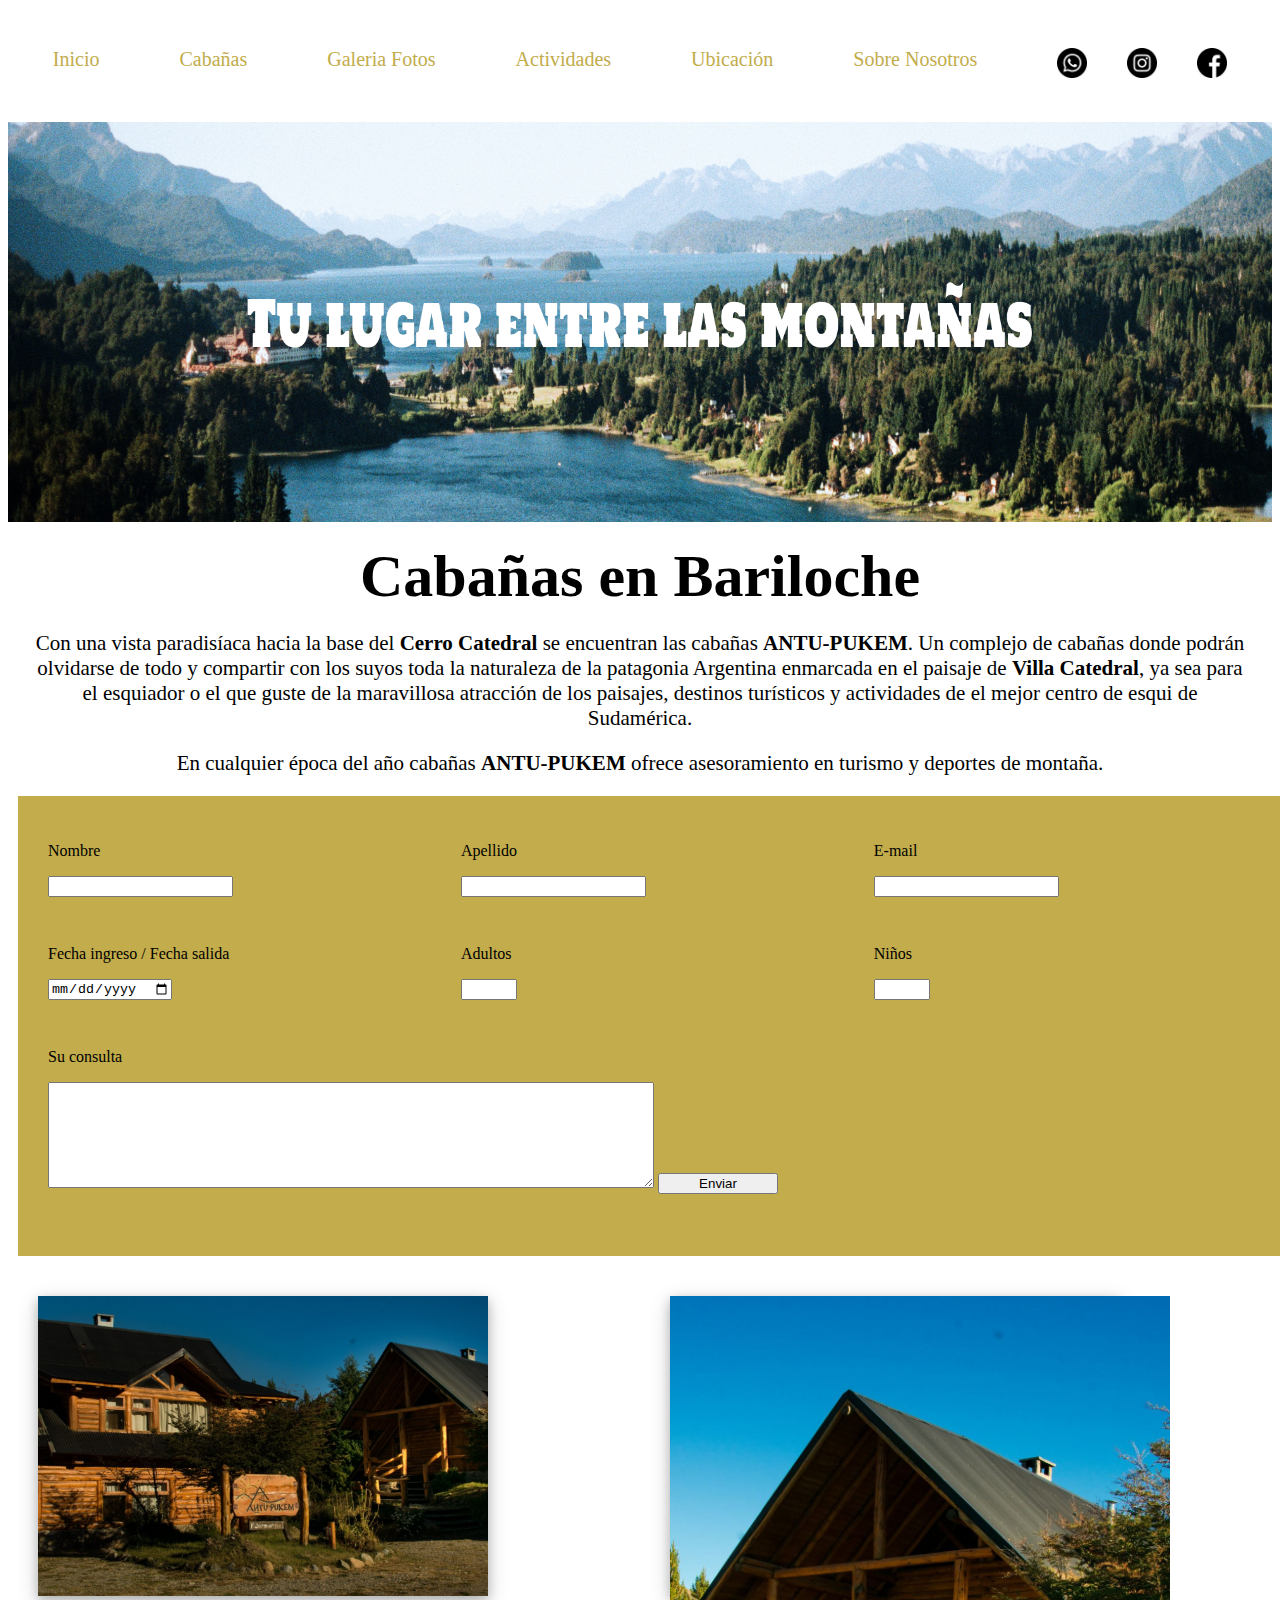
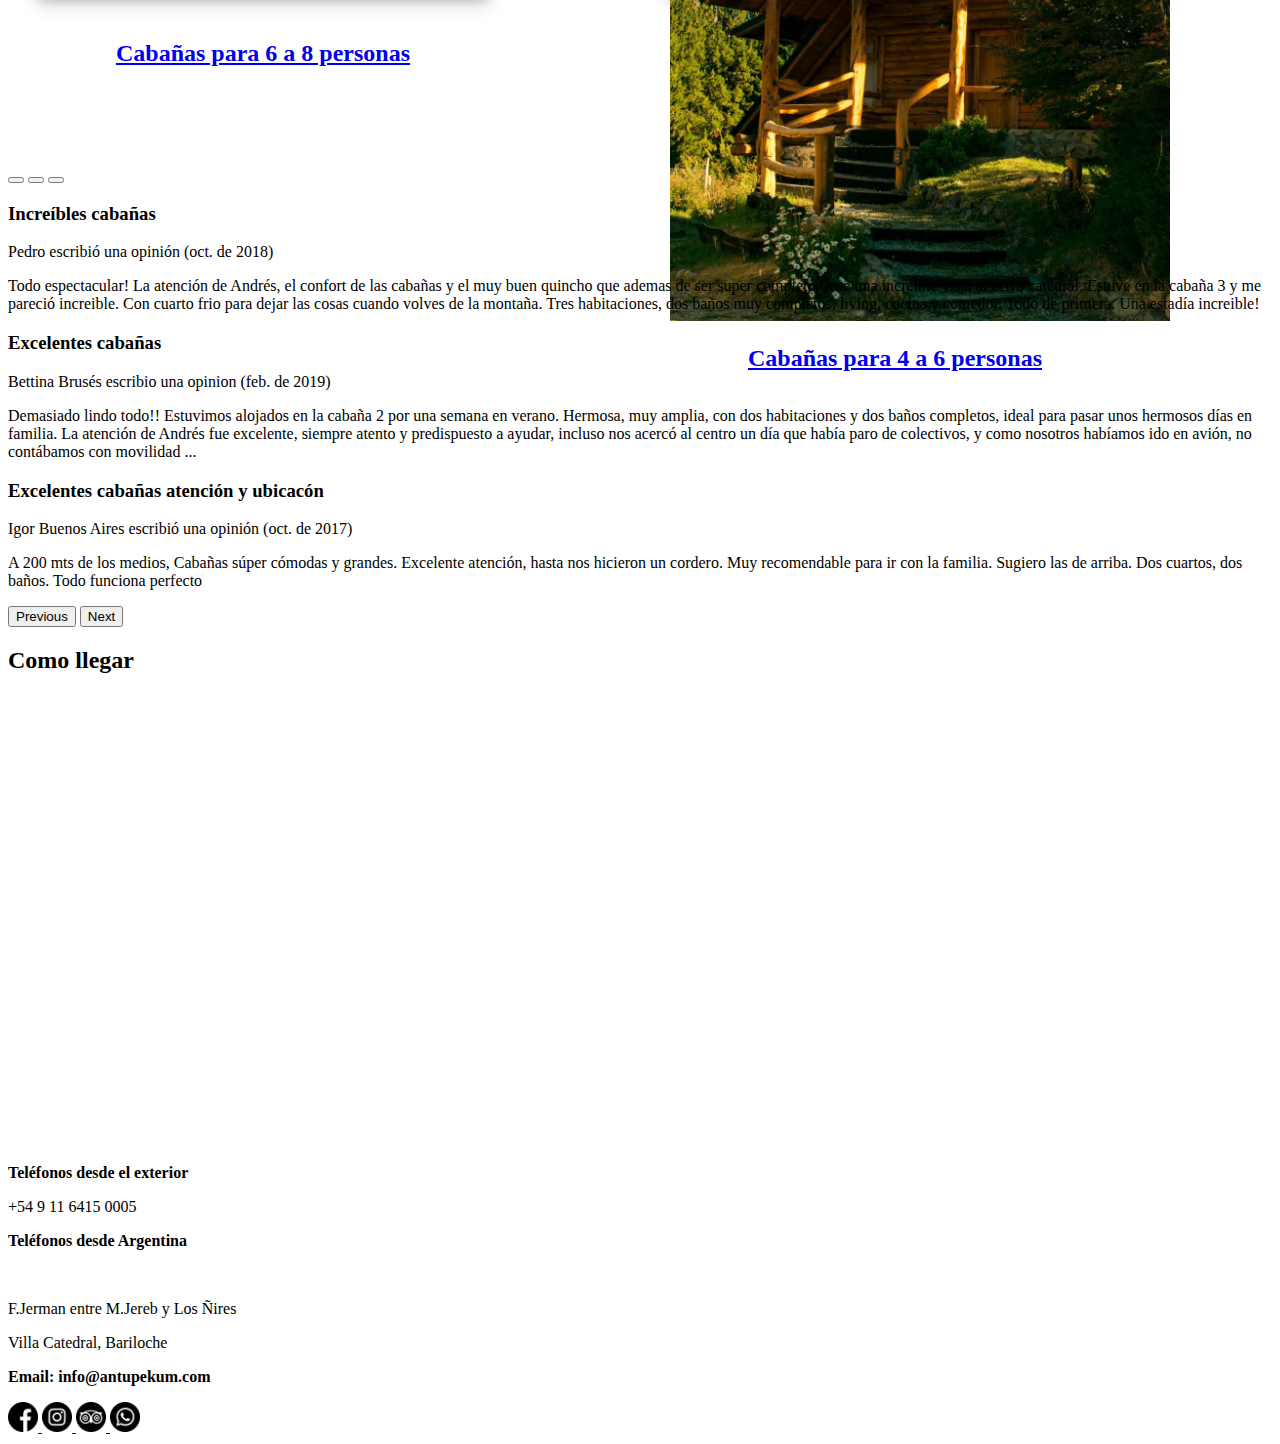
==== index.html @ a25b18f6 "Frontend Pagina Alquiler" ====
<!DOCTYPE html>
<html lang="en">
<head>
    <meta charset="UTF-8">
    <meta http-equiv="X-UA-Compatible" content="IE=edge">
    <meta name="viewport" content="width=device-width, initial-scale=1.0">
    <link rel="stylesheet" href="style.css">
    <link href="https://cdn.jsdelivr.net/npm/bootstrap@5.0.2/dist/css/bootstrap.min.css" 
    rel="stylesheet" integrity="sha384-EVSTQN3/azprG1Anm3QDgpJLIm9Nao0Yz1ztcQTwFspd3yD65VohhpuuCOmLASjC" 
    crossorigin="anonymous">
    <title>Cabañas ANTU-PEKUM</title>
</head>
<body>
    <header class="header">
      <div class="contenedorOpciones">
          <a href="#">Inicio</a>
          <a href="#">Cabañas</a>
          <a href="#">Galeria Fotos</a>
          <a href="#">Actividades</a>
          <a href="#">Ubicación</a>
          <a href="#">Sobre Nosotros</a>
      </div>
      <div class="logosRedes">
        <a href="#"><img src="/Imagenes/whatsapp.png" alt="whatsapp"></a>
        <a href="#"><img src="/Imagenes/instagram.png" alt="instagram"></a>
        <a href="#"><img src="/Imagenes/facebook.png" alt="facebook"></a>
      </div>
    </header>
    <section>
        <div class="presentacion">
            <!-- <img src="/Imagenes/desdesAfueraVerano.jpg"> -->
            <!-- <h2>Tú lugar entre las montañas</h2>   --> 
        </div>
        <div class="acercaDe">
            <h1>Cabañas en Bariloche</h1>
            <p>Con una vista paradisíaca hacia la base del <b>Cerro Catedral</b> se encuentran las cabañas 
                <b>ANTU-PUKEM</b>. Un complejo de cabañas donde podrán olvidarse de todo y compartir con 
                los suyos toda la naturaleza de la patagonia Argentina enmarcada en el paisaje de 
                <b>Villa Catedral</b>, ya sea para el esquiador o el que guste de la maravillosa atracción 
                de los paisajes, destinos turísticos y actividades de el mejor centro de esqui de 
                Sudamérica.</p>
            <p> En cualquier época del año cabañas <b>ANTU-PUKEM</b> ofrece asesoramiento en turismo 
                y deportes de montaña.</p>
        </div>
        <div class="disponibilidad">
            <div class="nombre">
                <p>Nombre</p>
                <input type="text">
            </div>
            <div class="apellido">
                <p>Apellido</p>
                <input type="text">
            </div>
            <div class="email">
                <p>E-mail</p>
                <input type="email">
            </div>
            <div class="fechas">
                <p>Fecha ingreso / Fecha salida</p>
                <input type="date">
            </div>
            <div class="cantAdultos">
                <p>Adultos</p>
                <input type="number" min="0" max="20">
            </div>
            <div class="cantNinios">
                <p>Niños</p>
                <input type="number" min="0" max="20">
            </div>
            <div class="consulta">
                <p>Su consulta</p>
                <textarea></textarea>
                <button>Enviar</button>
            </div>
        </div>
        <div class="cabañas">
            <a href="#">
                <div class="cabañaGrande">
                    <img src="/Imagenes/cabañaGrande.jpg" alt="cabaña grande" width="100%">
                    <div class="container">
                        <h2>Cabañas para 6 a 8 personas</h2>
                    </div>
                </div>
            </a>
            <div class="cabañaPequeña">
                <a href="#">
                    <img src="/Imagenes/cabañaPequeña.jpg" alt="cabaña Pequeña" width="500px">
                    <div class="container">
                    <h2>Cabañas para 4 a 6 personas</h2>
                </div>
                </a>
            </div>
        </div>
        <div class="comentarios">
            <div id="carouselExampleDark" class="carousel carousel-dark slide" data-bs-interval="false">
                <div class="carousel-indicators">
                  <button type="button" data-bs-target="#carouselExampleDark" data-bs-slide-to="0" class="active" aria-current="true" aria-label="Slide 1"></button>
                  <button type="button" data-bs-target="#carouselExampleDark" data-bs-slide-to="1" aria-label="Slide 2"></button>
                  <button type="button" data-bs-target="#carouselExampleDark" data-bs-slide-to="2" aria-label="Slide 3"></button>
                </div>
                <div class="carousel-inner">
                  <div class="carousel-item active">
                        <h3>Increíbles cabañas</h3>
                        <p>Pedro escribió una opinión (oct. de 2018)</p>
                        <p>
                            Todo espectacular! La atención de Andrés, el confort de las cabañas y el muy buen quincho
                            que ademas de ser super completo tiene una increible vista al cerro catedral. 
                            Estuve en la cabaña 3 y me pareció increible. Con cuarto frio para dejar las cosas cuando
                            volves de la montaña. Tres habitaciones, dos baños muy completos, living, cocina y comedor.
                            Todo de primera. Una estadía increible!
                        </p>
                        <div class="carousel-caption d-none d-md-block"></div>
                  </div>
                  <div class="carousel-item">
                    <h3>Excelentes cabañas</h3>
                    <p>Bettina Brusés escribio una opinion (feb. de 2019)</p>
                    <p>
                        Demasiado lindo todo!! Estuvimos alojados en la cabaña 2 por una semana en verano.
                        Hermosa, muy amplia, con dos habitaciones y dos baños completos, ideal para pasar 
                        unos hermosos días en familia. La atención de Andrés fue excelente, siempre atento
                        y predispuesto a ayudar, incluso nos acercó al centro un día que había paro de
                        colectivos, y como nosotros habíamos ido en avión, no contábamos con movilidad ...
                    </p>
                    <div class="carousel-caption d-none d-md-block"></div>
                  </div>
                  <div class="carousel-item">
                    <h3>Excelentes cabañas atención y ubicacón</h3>
                    <p>Igor Buenos Aires escribió una opinión (oct. de 2017)</p>
                    <p>
                        A 200 mts de los medios, Cabañas súper cómodas y grandes. Excelente atención, hasta 
                        nos hicieron un cordero. Muy recomendable para ir con la familia. Sugiero las de arriba.
                        Dos cuartos, dos baños. Todo funciona perfecto
                    </p>
                    <div class="carousel-caption d-none d-md-block"></div>
                  </div>
                </div>
                <button class="carousel-control-prev" type="button" data-bs-target="#carouselExampleDark" data-bs-slide="prev">
                  <span class="carousel-control-prev-icon" aria-hidden="true"></span>
                  <span class="visually-hidden">Previous</span>
                </button>
                <button class="carousel-control-next" type="button" data-bs-target="#carouselExampleDark" data-bs-slide="next">
                  <span class="carousel-control-next-icon" aria-hidden="true"></span>
                  <span class="visually-hidden">Next</span>
                </button>
              </div>
        </div>    
        <div>
            <h2>Como llegar</h2>
            <iframe src="https://www.google.com/maps/embed?pb=!1m18!1m12!1m3!1d3003.414217544167!2d-71.44113768501195!3d-41.1691318411091!2m3!1f0!2f0!3f0!3m2!1i1024!2i768!4f13.1!3m3!1m2!1s0x961a71c9aa3e9baf%3A0x864e59c48b481f09!2sCABA%C3%91AS%20ANTU%20PUKEM!5e0!3m2!1ses!2sar!4v1650479517821!5m2!1ses!2sar"
             width="600" height="450" style="border:0;" allowfullscreen="" loading="lazy" referrerpolicy="no-referrer-when-downgrade"></iframe>
        </div>   
    </section>
    <footer>
        <div class="datosDeContacto">
            <p><strong>Teléfonos desde el exterior</strong></p>
            <p>+54 9 11 6415 0005</p>
            <p><strong>Teléfonos desde Argentina</strong></p>
            <br>
            <p>F.Jerman entre M.Jereb y Los Ñires</p>
            <p>Villa Catedral, Bariloche</p>
            <p><strong>Email: info@antupekum.com </strong></p>
        </div>
        <div class="redes">
            <a href="https://www.facebook.com" title="facebook iconos">
                <img src="/Imagenes/facebook.png" alt="facebook" width="30px">
            </a>
            <a href="#" title="instagram iconos">
                <img src="/Imagenes/instagram.png" alt="instagram" width="30px">
            </a>
            <a href="#" title="tripadvisor iconos">
                <img src="/Imagenes/logotipo-de-tripadvisor.png" alt="tripadvisor" width="30px">
            </a>
            <a href="#" title="whatsapp iconos">
                <img src="/Imagenes/whatsapp.png" alt="whatsapp" width="30px">
            </a>
            
        </div>
    </footer>
</body>

<script src="https://cdn.jsdelivr.net/npm/bootstrap@5.0.2/dist/js/bootstrap.bundle.min.js" integrity="sha384-MrcW6ZMFYlzcLA8Nl+NtUVF0sA7MsXsP1UyJoMp4YLEuNSfAP+JcXn/tWtIaxVXM" 
crossorigin="anonymous"></script>
</html>
---- style.css ----
.header{
    display: flex;
    width: 100%;
    justify-content: center;
}

.contenedorOpciones{
    text-align: center;
    display: flex;
    justify-content: center;
}

.contenedorOpciones a{
    margin: 40px;
    font-size: 20px;
    text-decoration: none;
    color: #c2ac4b;
}

.logosRedes{
    display: flex;
    padding: 20px;
}

.logosRedes a{
    text-decoration: none;
    margin: 20px;
}

.logosRedes img{
    height: 30px;
}

/* Iniciamos con el slider */

.presentacion{
    position: relative;
    width: 100%;
    height: 400px;
    background-image: url('/Imagenes/TULUGAR.png');
    background-size: 100% 100%;
    background-position: center;
}
/* .presentacion img{
    width: 100%;
    max-width: 100%;
    height: 500px;
    opacity: .88;
    background-size: cover;
} */

/* .presentacion h2{
    position: absolute;
    top: 50%;
    left: 50%;
    transform: translate(-50%, -50%);
    font-size: 75px;
    line-height: 130%;
    word-spacing: 20px;
    text-shadow: 2px 2px 5px #c2ac4b;
    color:#000;
} */

/* Seccion acerca de las cabañas*/

.acercaDe h1{
    text-align: center;
    margin: 20px;
    font-size: 60px;
}

.acercaDe p{
    margin: 20px;
    text-align: center;
    font-size: 21px;
}

/* Seccion de disponibilidad*/

.disponibilidad{
    background-color: #c2ac4b;
    width: 98%;;
    height: 400px;
    margin: 10px;
    display: grid;
    grid-template-columns: repeat(3, 1fr);
    padding: 30px;
}

.consulta{
    grid-column: 1/3;
}
.consulta textarea{
    width: 600px;
    height: 100px;
}
.consulta button{
    width: 120px;
}


/* Seccion que nos muestra y lleva a las cabañas*/

.cabañas{
    width: 100%;
    height: 500px;
    display: grid;
    grid-template-columns: repeat(2,1fr);
}

.cabañaGrande {
    margin: 30px;
    width: 450px;
    height: 300px;
    box-shadow: 0 4px 10px rgba(0, 0, 0, 0.2), 0 6px 20px 0 rgba(0, 0, 0, 0.19);
    text-align: center;
}

.cabañaGrande .container{
    padding: 20px;
}

.cabañaPequeña{
    margin: 30px;
    width: 450px;
    height: 300px;
    box-shadow: 0 4px 10px rgba(0, 0, 0, 0.2), 0 6px 20px 0 rgba(0, 0, 0, 0.19);
    text-align: center;
}
.cabañaGrande .container{
    padding: 20px;
}

/* diferentes tamaños*/

@media screen and (max-width: 750px) {
    .presentacion{
        position: relative;
        width: 100%;
        height: 400px;
        background-image: url('/Imagenes/TULUGAR695.png');
        background-size: 100% 100%;
        background-position: center;
    }
}

@media screen and (max-width: 1250px) and (min-width:750px) {
    .presentacion{
        position: relative;
        width: 100%;
        height: 400px;
        background-image: url('/Imagenes/TULUGAR1250.png');
        background-size: 100% 100%;
        background-position: center;
    }
}
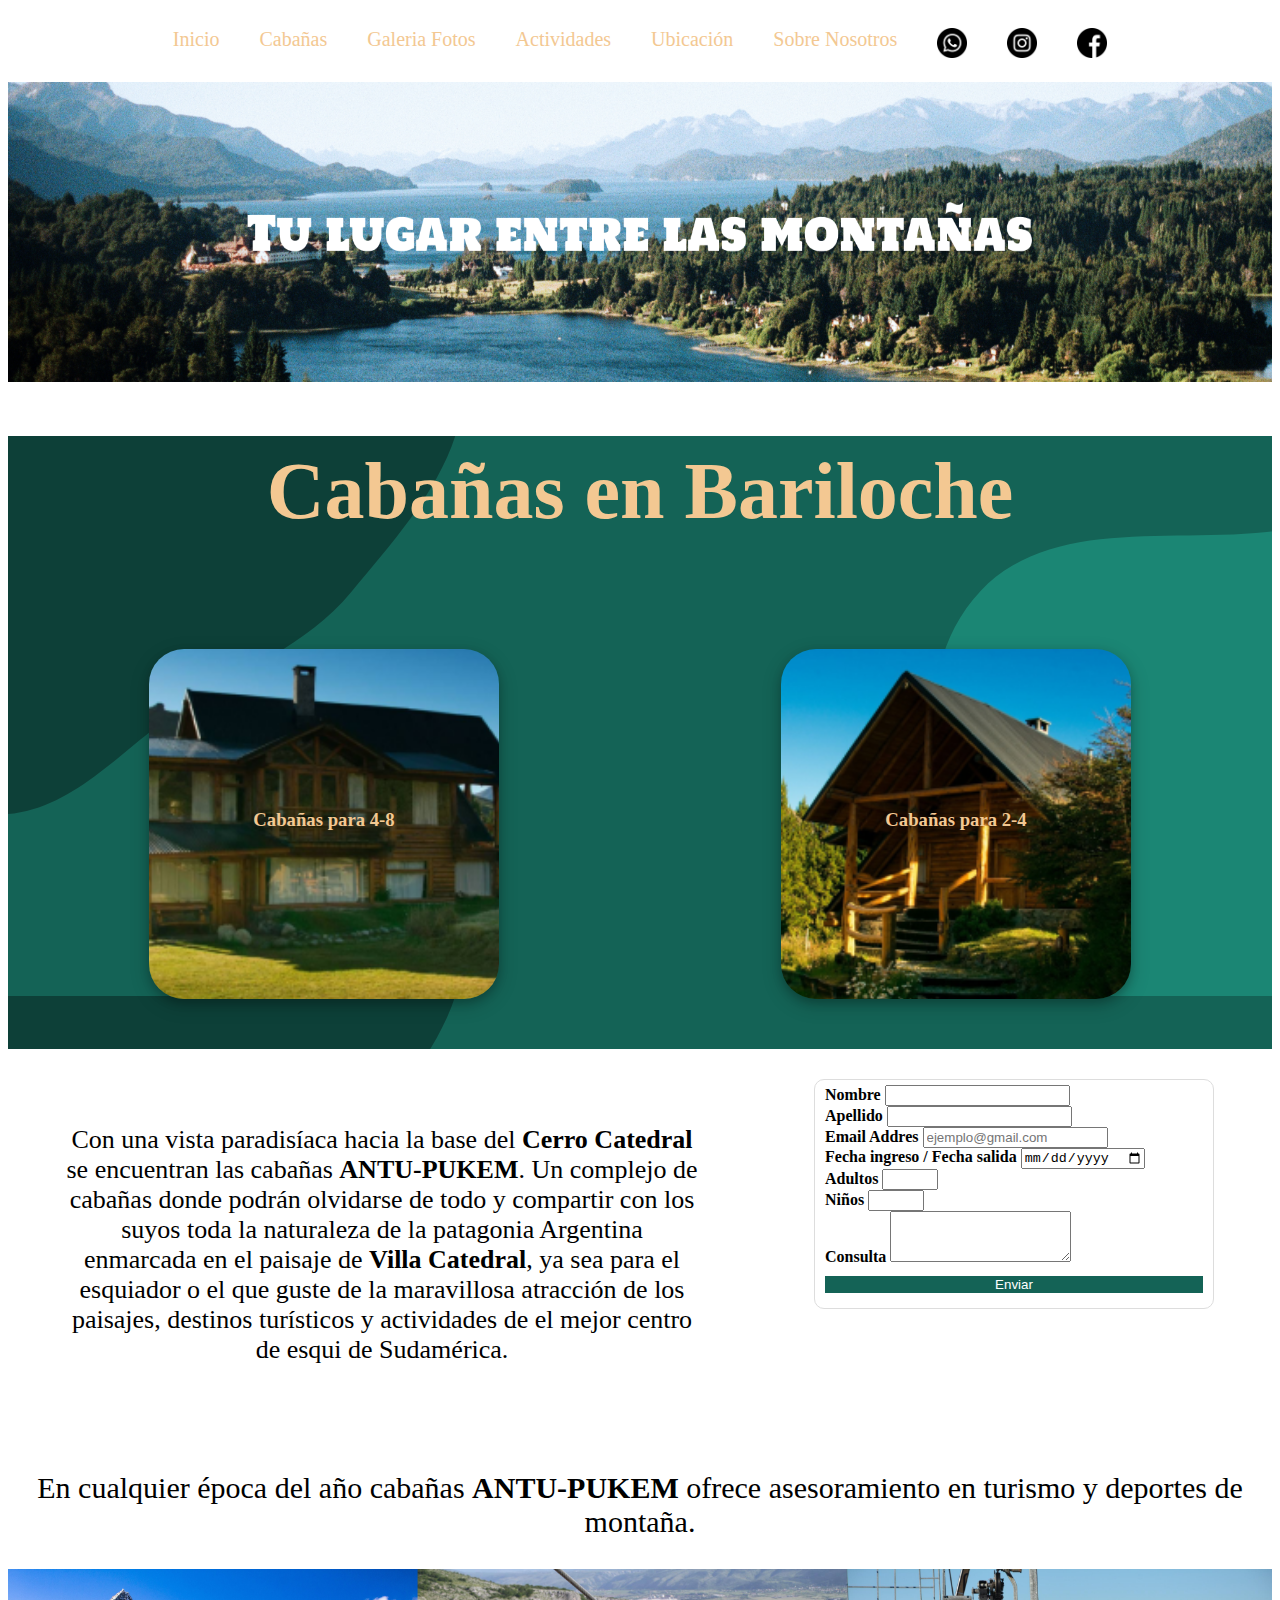
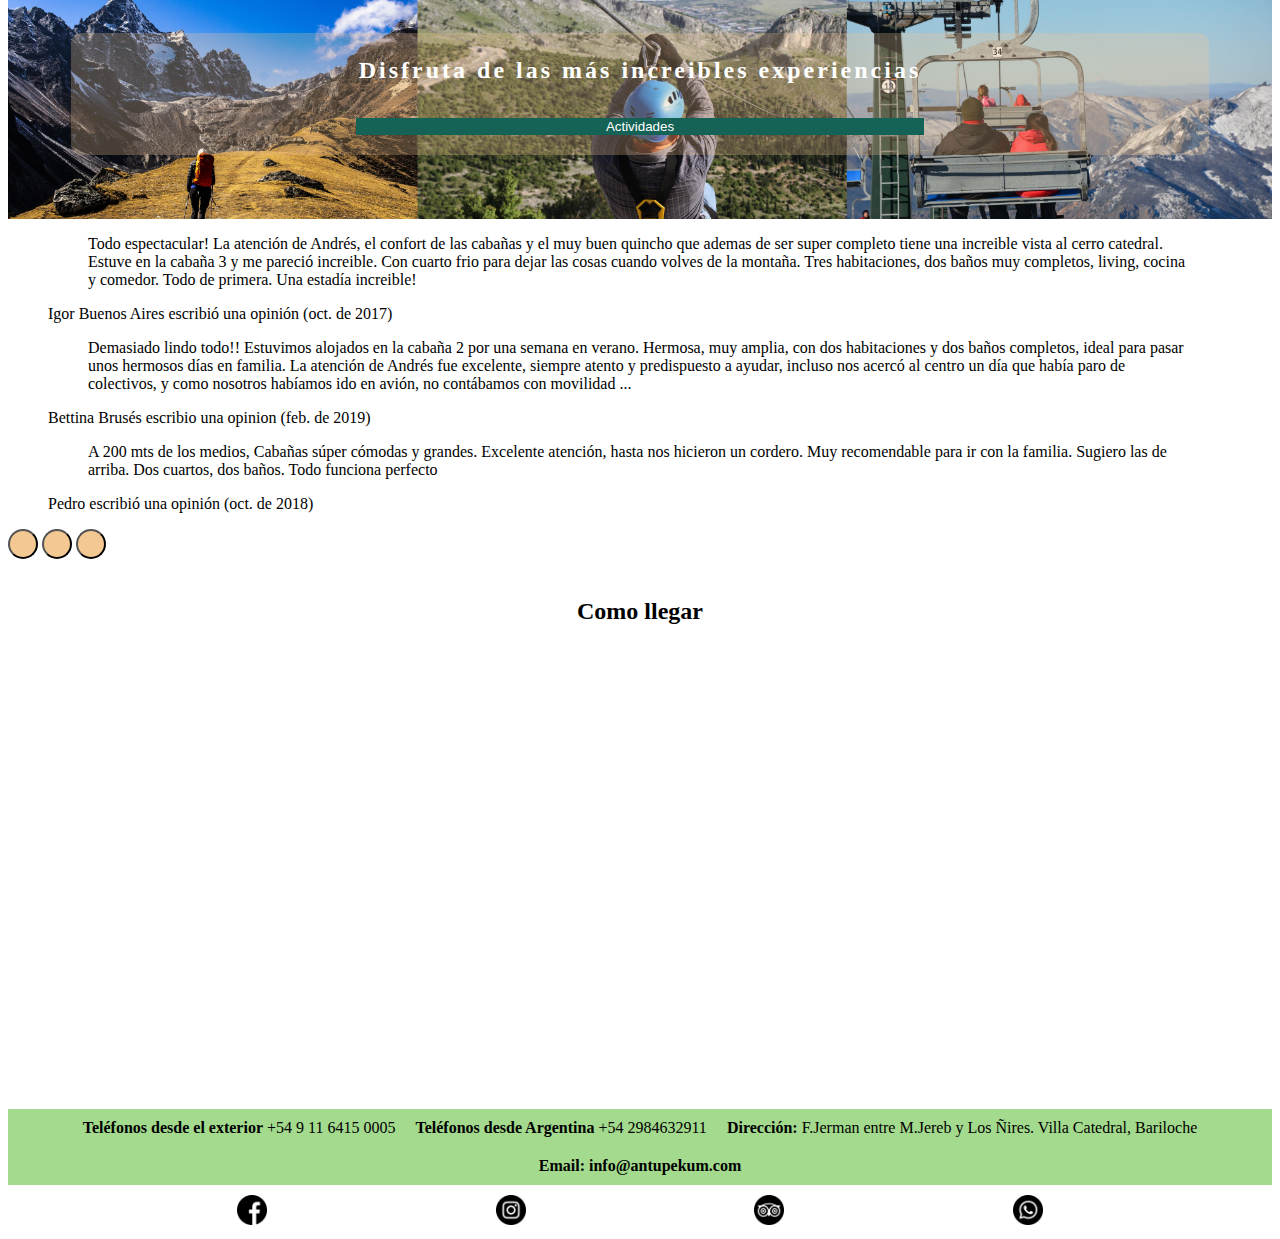
==== commit 509248e3: "Home finalizada" ====
--- a/index.html
+++ b/index.html
@@ -1,183 +1,297 @@
 <!DOCTYPE html>
 <html lang="en">
-<head>
-    <meta charset="UTF-8">
-    <meta http-equiv="X-UA-Compatible" content="IE=edge">
-    <meta name="viewport" content="width=device-width, initial-scale=1.0">
-    <link rel="stylesheet" href="style.css">
-    <link href="https://cdn.jsdelivr.net/npm/bootstrap@5.0.2/dist/css/bootstrap.min.css" 
-    rel="stylesheet" integrity="sha384-EVSTQN3/azprG1Anm3QDgpJLIm9Nao0Yz1ztcQTwFspd3yD65VohhpuuCOmLASjC" 
-    crossorigin="anonymous">
+  <head>
+    <meta charset="UTF-8" />
+    <meta http-equiv="X-UA-Compatible" content="IE=edge" />
+    <meta name="viewport" content="width=device-width, initial-scale=1.0" />
+    <link rel="stylesheet" href="style.css" />
+    <link
+      href="https://cdn.jsdelivr.net/npm/bootstrap@5.0.2/dist/css/bootstrap.min.css"
+      rel="stylesheet"
+      integrity="sha384-EVSTQN3/azprG1Anm3QDgpJLIm9Nao0Yz1ztcQTwFspd3yD65VohhpuuCOmLASjC"
+      crossorigin="anonymous"
+    />
     <title>Cabañas ANTU-PEKUM</title>
-</head>
-<body>
+  </head>
+  <body>
     <header class="header">
       <div class="contenedorOpciones">
-          <a href="#">Inicio</a>
-          <a href="#">Cabañas</a>
-          <a href="#">Galeria Fotos</a>
-          <a href="#">Actividades</a>
-          <a href="#">Ubicación</a>
-          <a href="#">Sobre Nosotros</a>
+        <a href="#">Inicio</a>
+        <a href="#">Cabañas</a>
+        <a href="#">Galeria Fotos</a>
+        <a href="#">Actividades</a>
+        <a href="#">Ubicación</a>
+        <a href="#">Sobre Nosotros</a>
       </div>
       <div class="logosRedes">
-        <a href="#"><img src="/Imagenes/whatsapp.png" alt="whatsapp"></a>
-        <a href="#"><img src="/Imagenes/instagram.png" alt="instagram"></a>
-        <a href="#"><img src="/Imagenes/facebook.png" alt="facebook"></a>
+        <a href="#"><img src="/Imagenes/whatsapp.png" alt="whatsapp" /></a>
+        <a href="#"><img src="/Imagenes/instagram.png" alt="instagram" /></a>
+        <a href="#"><img src="/Imagenes/facebook.png" alt="facebook" /></a>
       </div>
     </header>
     <section>
-        <div class="presentacion">
-            <!-- <img src="/Imagenes/desdesAfueraVerano.jpg"> -->
-            <!-- <h2>Tú lugar entre las montañas</h2>   --> 
+      <div class="presentacion"></div>
+
+      <div class="muestra">
+        <h1>Cabañas en Bariloche</h1>
+        <div class="cabañas">
+          <a href="https://www.twitter.com">
+            <div class="cabañaGrande">
+              <h3 id="h33">Cabañas para 4-8</h3>
+            </div>
+          </a>
+
+          <a href="https://www.facebook.com/">
+            <div class="cabañaPequeña">
+              <h3>Cabañas para 2-4</h3>
+            </div>
+          </a>
         </div>
-        <div class="acercaDe">
-            <h1>Cabañas en Bariloche</h1>
-            <p>Con una vista paradisíaca hacia la base del <b>Cerro Catedral</b> se encuentran las cabañas 
-                <b>ANTU-PUKEM</b>. Un complejo de cabañas donde podrán olvidarse de todo y compartir con 
-                los suyos toda la naturaleza de la patagonia Argentina enmarcada en el paisaje de 
-                <b>Villa Catedral</b>, ya sea para el esquiador o el que guste de la maravillosa atracción 
-                de los paisajes, destinos turísticos y actividades de el mejor centro de esqui de 
-                Sudamérica.</p>
-            <p> En cualquier época del año cabañas <b>ANTU-PUKEM</b> ofrece asesoramiento en turismo 
-                y deportes de montaña.</p>
+      </div>
+    </section>
+    <section id="section2">
+            <form id="formulario1" action="">
+                <div class="disponibilidad">
+                  <div class="nombre">
+                    <label for=""> Nombre </label>
+                    <input
+                      class="form-control"
+                      type="text"
+                      placeholder=""
+                      aria-label="default input example"
+                    />
+                  </div>
+                  <div class="apellido">
+                    <label for=""> Apellido </label>
+                    <input
+                      class="form-control"
+                      type="text"
+                      placeholder=""
+                      aria-label="default input example"
+                    />
+                  </div>
+                  <div class="mb-3">
+                    <label for="exampleDropdownForEmail1" class="form label">
+                      Email Addres
+                    </label>
+                    <input
+                      type="email"
+                      class="form-control"
+                      id="exampleDropdownForEmail1"
+                      placeholder="ejemplo@gmail.com"
+                    />
+                  </div>
+                  <div class="fechas">
+                    <label for=""> Fecha ingreso / Fecha salida </label>
+                    <input
+                      class="form-control"
+                      type="date"
+                      placeholder=""
+                      aria-label="default input example"
+                      min="0"
+                      max="20"
+                    />
+                  </div>
+                  <div class="cantAdultos">
+                    <label for="exampleDropdownForEmail1" class="form label">
+                      Adultos
+                    </label>
+                    <input
+                      class="form-control"
+                      type="number"
+                      placeholder=""
+                      aria-label="default input example"
+                      min="0"
+                      max="20"
+                    />
+                  </div>
+                  <div class="cantNinios">
+                    <label for="exampleDropdownForEmail1" class="form label">
+                      Niños
+                    </label>
+                    <input
+                      class="form-control"
+                      type="number"
+                      placeholder=""
+                      aria-label="default input example"
+                      min="0"
+                      max="20"
+                    />
+                  </div>
+                  <div class="mb-3">
+                    <label for="exampleFormControlTextarea1" class="form-label"
+                      >Consulta</label
+                    >
+                    <textarea
+                      class="form-control"
+                      id="exampleFormControlTextarea1"
+                      rows="3"
+                    ></textarea>
+                    <button type="button" class="btn btn-outline-dark">Enviar</button>
+                  </div>
+                </div>
+              </form>        
+          <div class="textoPresentacion">
+            <p>
+              Con una vista paradisíaca hacia la base del <b>Cerro Catedral</b> se
+              encuentran las cabañas <b>ANTU-PUKEM</b>. Un complejo de cabañas donde
+              podrán olvidarse de todo y compartir con los suyos toda la naturaleza
+              de la patagonia Argentina enmarcada en el paisaje de
+              <b>Villa Catedral</b>, ya sea para el esquiador o el que guste de la
+              maravillosa atracción de los paisajes, destinos turísticos y
+              actividades de el mejor centro de esqui de Sudamérica.
+            </p>
+          </div>
+    </section>
+      
+    <section id="section3">
+      <p class="textoActividad">
+        En cualquier época del año cabañas <b>ANTU-PUKEM</b> ofrece
+        asesoramiento en turismo y deportes de montaña.
+      </p>
+      <div class="actividades">
+        <div class="imagenes">
+          <p>Disfruta de las más increibles experiencias</p>
+          <div class="mb-3">
+            <button type="button" class="btn btn-outline-dark">
+              Actividades
+            </button>
+          </div>
         </div>
-        <div class="disponibilidad">
-            <div class="nombre">
-                <p>Nombre</p>
-                <input type="text">
-            </div>
-            <div class="apellido">
-                <p>Apellido</p>
-                <input type="text">
-            </div>
-            <div class="email">
-                <p>E-mail</p>
-                <input type="email">
-            </div>
-            <div class="fechas">
-                <p>Fecha ingreso / Fecha salida</p>
-                <input type="date">
-            </div>
-            <div class="cantAdultos">
-                <p>Adultos</p>
-                <input type="number" min="0" max="20">
-            </div>
-            <div class="cantNinios">
-                <p>Niños</p>
-                <input type="number" min="0" max="20">
-            </div>
-            <div class="consulta">
-                <p>Su consulta</p>
-                <textarea></textarea>
-                <button>Enviar</button>
-            </div>
+      </div>
+      <section class="testimonial-slider bg-light">
+        <div
+          id="carouselExampleCaptions"
+          class="carousel slide"
+          data-bs-ride="carousel"
+        >
+          <div class="carousel-inner py-5 text-center">
+            <div class="carousel-item active">
+              <i class="bi bi-chat-right-quote fs-1 text-danger"></i>
+              <figure class="text-cent col-md-6 offset-md-3 mt-4">
+                <blockquote class="blockquote">
+                  <p>
+                    Todo espectacular! La atención de Andrés, el confort de las
+                    cabañas y el muy buen quincho que ademas de ser super
+                    completo tiene una increible vista al cerro catedral. Estuve
+                    en la cabaña 3 y me pareció increible. Con cuarto frio para
+                    dejar las cosas cuando volves de la montaña. Tres
+                    habitaciones, dos baños muy completos, living, cocina y
+                    comedor. Todo de primera. Una estadía increible!
+                  </p>
+                </blockquote>
+                <figcaption class="blockquote-footer mt-2">
+                  Igor Buenos Aires escribió una opinión (oct. de 2017)
+                </figcaption>
+              </figure>
+            </div>
+            <div class="carousel-item">
+              <i class="bi bi-chat-right-quote fs-1 text-danger"></i>
+              <figure class="col-md-6 offset-md-3 mt-4">
+                <blockquote class="blockquote">
+                  <p>
+                    Demasiado lindo todo!! Estuvimos alojados en la cabaña 2 por
+                    una semana en verano. Hermosa, muy amplia, con dos
+                    habitaciones y dos baños completos, ideal para pasar unos
+                    hermosos días en familia. La atención de Andrés fue
+                    excelente, siempre atento y predispuesto a ayudar, incluso
+                    nos acercó al centro un día que había paro de colectivos, y
+                    como nosotros habíamos ido en avión, no contábamos con
+                    movilidad ...
+                  </p>
+                </blockquote>
+                <figcaption class="blockquote-footer mt-2">
+                  Bettina Brusés escribio una opinion (feb. de 2019)
+                </figcaption>
+              </figure>
+            </div>
+            <div class="carousel-item">
+              <i class="bi bi-chat-right-quote fs-1 text-danger"></i>
+              <figure class="col-md-6 offset-md-3 mt-4">
+                <blockquote class="blockquote">
+                  <p>
+                    A 200 mts de los medios, Cabañas súper cómodas y grandes.
+                    Excelente atención, hasta nos hicieron un cordero. Muy
+                    recomendable para ir con la familia. Sugiero las de arriba.
+                    Dos cuartos, dos baños. Todo funciona perfecto
+                  </p>
+                </blockquote>
+                <figcaption class="blockquote-footer mt-2">
+                  Pedro escribió una opinión (oct. de 2018)
+                </figcaption>
+              </figure>
+            </div>
+          </div>
+          <div class="carousel-indicators">
+            <button
+              type="button"
+              data-bs-target="#carouselExampleCaptions"
+              data-bs-slide-to="0"
+              class="active"
+              aria-current="true"
+              aria-label="Slide 1"
+            ></button>
+            <button
+              type="button"
+              data-bs-target="#carouselExampleCaptions"
+              data-bs-slide-to="1"
+              aria-label="Slide 2"
+            ></button>
+            <button
+              type="button"
+              data-bs-target="#carouselExampleCaptions"
+              data-bs-slide-to="2"
+              aria-label="Slide 3"
+            ></button>
+          </div>
         </div>
-        <div class="cabañas">
-            <a href="#">
-                <div class="cabañaGrande">
-                    <img src="/Imagenes/cabañaGrande.jpg" alt="cabaña grande" width="100%">
-                    <div class="container">
-                        <h2>Cabañas para 6 a 8 personas</h2>
-                    </div>
-                </div>
-            </a>
-            <div class="cabañaPequeña">
-                <a href="#">
-                    <img src="/Imagenes/cabañaPequeña.jpg" alt="cabaña Pequeña" width="500px">
-                    <div class="container">
-                    <h2>Cabañas para 4 a 6 personas</h2>
-                </div>
-                </a>
-            </div>
-        </div>
-        <div class="comentarios">
-            <div id="carouselExampleDark" class="carousel carousel-dark slide" data-bs-interval="false">
-                <div class="carousel-indicators">
-                  <button type="button" data-bs-target="#carouselExampleDark" data-bs-slide-to="0" class="active" aria-current="true" aria-label="Slide 1"></button>
-                  <button type="button" data-bs-target="#carouselExampleDark" data-bs-slide-to="1" aria-label="Slide 2"></button>
-                  <button type="button" data-bs-target="#carouselExampleDark" data-bs-slide-to="2" aria-label="Slide 3"></button>
-                </div>
-                <div class="carousel-inner">
-                  <div class="carousel-item active">
-                        <h3>Increíbles cabañas</h3>
-                        <p>Pedro escribió una opinión (oct. de 2018)</p>
-                        <p>
-                            Todo espectacular! La atención de Andrés, el confort de las cabañas y el muy buen quincho
-                            que ademas de ser super completo tiene una increible vista al cerro catedral. 
-                            Estuve en la cabaña 3 y me pareció increible. Con cuarto frio para dejar las cosas cuando
-                            volves de la montaña. Tres habitaciones, dos baños muy completos, living, cocina y comedor.
-                            Todo de primera. Una estadía increible!
-                        </p>
-                        <div class="carousel-caption d-none d-md-block"></div>
-                  </div>
-                  <div class="carousel-item">
-                    <h3>Excelentes cabañas</h3>
-                    <p>Bettina Brusés escribio una opinion (feb. de 2019)</p>
-                    <p>
-                        Demasiado lindo todo!! Estuvimos alojados en la cabaña 2 por una semana en verano.
-                        Hermosa, muy amplia, con dos habitaciones y dos baños completos, ideal para pasar 
-                        unos hermosos días en familia. La atención de Andrés fue excelente, siempre atento
-                        y predispuesto a ayudar, incluso nos acercó al centro un día que había paro de
-                        colectivos, y como nosotros habíamos ido en avión, no contábamos con movilidad ...
-                    </p>
-                    <div class="carousel-caption d-none d-md-block"></div>
-                  </div>
-                  <div class="carousel-item">
-                    <h3>Excelentes cabañas atención y ubicacón</h3>
-                    <p>Igor Buenos Aires escribió una opinión (oct. de 2017)</p>
-                    <p>
-                        A 200 mts de los medios, Cabañas súper cómodas y grandes. Excelente atención, hasta 
-                        nos hicieron un cordero. Muy recomendable para ir con la familia. Sugiero las de arriba.
-                        Dos cuartos, dos baños. Todo funciona perfecto
-                    </p>
-                    <div class="carousel-caption d-none d-md-block"></div>
-                  </div>
-                </div>
-                <button class="carousel-control-prev" type="button" data-bs-target="#carouselExampleDark" data-bs-slide="prev">
-                  <span class="carousel-control-prev-icon" aria-hidden="true"></span>
-                  <span class="visually-hidden">Previous</span>
-                </button>
-                <button class="carousel-control-next" type="button" data-bs-target="#carouselExampleDark" data-bs-slide="next">
-                  <span class="carousel-control-next-icon" aria-hidden="true"></span>
-                  <span class="visually-hidden">Next</span>
-                </button>
-              </div>
-        </div>    
-        <div>
-            <h2>Como llegar</h2>
-            <iframe src="https://www.google.com/maps/embed?pb=!1m18!1m12!1m3!1d3003.414217544167!2d-71.44113768501195!3d-41.1691318411091!2m3!1f0!2f0!3f0!3m2!1i1024!2i768!4f13.1!3m3!1m2!1s0x961a71c9aa3e9baf%3A0x864e59c48b481f09!2sCABA%C3%91AS%20ANTU%20PUKEM!5e0!3m2!1ses!2sar!4v1650479517821!5m2!1ses!2sar"
-             width="600" height="450" style="border:0;" allowfullscreen="" loading="lazy" referrerpolicy="no-referrer-when-downgrade"></iframe>
-        </div>   
+      </section>
+      <div id="comoLlegar">
+        <br>
+        <h2>Como llegar</h2>
+        <iframe
+          src="https://www.google.com/maps/embed?pb=!1m18!1m12!1m3!1d3003.414217544167!2d-71.44113768501195!3d-41.1691318411091!2m3!1f0!2f0!3f0!3m2!1i1024!2i768!4f13.1!3m3!1m2!1s0x961a71c9aa3e9baf%3A0x864e59c48b481f09!2sCABA%C3%91AS%20ANTU%20PUKEM!5e0!3m2!1ses!2sar!4v1650479517821!5m2!1ses!2sar"
+          width="600"
+          height="450"
+          style="border: 0"
+          allowfullscreen=""
+          loading="lazy"
+          referrerpolicy="no-referrer-when-downgrade"
+        ></iframe>
+      </div>
     </section>
     <footer>
-        <div class="datosDeContacto">
-            <p><strong>Teléfonos desde el exterior</strong></p>
-            <p>+54 9 11 6415 0005</p>
-            <p><strong>Teléfonos desde Argentina</strong></p>
-            <br>
-            <p>F.Jerman entre M.Jereb y Los Ñires</p>
-            <p>Villa Catedral, Bariloche</p>
-            <p><strong>Email: info@antupekum.com </strong></p>
-        </div>
-        <div class="redes">
-            <a href="https://www.facebook.com" title="facebook iconos">
-                <img src="/Imagenes/facebook.png" alt="facebook" width="30px">
-            </a>
-            <a href="#" title="instagram iconos">
-                <img src="/Imagenes/instagram.png" alt="instagram" width="30px">
-            </a>
-            <a href="#" title="tripadvisor iconos">
-                <img src="/Imagenes/logotipo-de-tripadvisor.png" alt="tripadvisor" width="30px">
-            </a>
-            <a href="#" title="whatsapp iconos">
-                <img src="/Imagenes/whatsapp.png" alt="whatsapp" width="30px">
-            </a>
-            
-        </div>
+      <div class="datosDeContacto">
+        <p><strong>Teléfonos desde el exterior</strong> +54 9 11 6415 0005</p>
+        <p><strong>Teléfonos desde Argentina</strong> +54 2984632911</p>
+        <br />
+        <p><strong>Dirección: </strong> F.Jerman entre M.Jereb y Los Ñires. Villa Catedral, Bariloche</p>
+        <p><strong>Email: info@antupekum.com </strong></p>
+      </div>
+      <div class="redes">
+        <a href="https://www.facebook.com" title="facebook iconos">
+          <img src="/Imagenes/facebook.png" alt="facebook" width="30px" />
+        </a>
+        <a href="#" title="instagram iconos">
+          <img src="/Imagenes/instagram.png" alt="instagram" width="30px" />
+        </a>
+        <a href="#" title="tripadvisor iconos">
+          <img
+            src="/Imagenes/logotipo-de-tripadvisor.png"
+            alt="tripadvisor"
+            width="30px"
+          />
+        </a>
+        <a href="#" title="whatsapp iconos">
+          <img src="/Imagenes/whatsapp.png" alt="whatsapp" width="30px" />
+        </a>
+      </div>
     </footer>
-</body>
+  </body>
 
-<script src="https://cdn.jsdelivr.net/npm/bootstrap@5.0.2/dist/js/bootstrap.bundle.min.js" integrity="sha384-MrcW6ZMFYlzcLA8Nl+NtUVF0sA7MsXsP1UyJoMp4YLEuNSfAP+JcXn/tWtIaxVXM" 
-crossorigin="anonymous"></script>
-</html>+  <script
+    src="https://cdn.jsdelivr.net/npm/bootstrap@5.0.2/dist/js/bootstrap.bundle.min.js"
+    integrity="sha384-MrcW6ZMFYlzcLA8Nl+NtUVF0sA7MsXsP1UyJoMp4YLEuNSfAP+JcXn/tWtIaxVXM"
+    crossorigin="anonymous"
+  ></script>
+</html>
--- a/style.css
+++ b/style.css
@@ -1,157 +1,278 @@
-
-.header{
+.header {
+  display: flex;
+  width: 100%;
+  justify-content: center;
+}
+
+.contenedorOpciones {
+  text-align: center;
+  display: flex;
+  justify-content: center;
+}
+
+.contenedorOpciones a {
+  margin: 20px;
+  font-size: 20px;
+  text-decoration: none;
+  color: #F3C892;
+}
+
+.contenedorOpciones a:hover{
+    color: #A3DA8D;
+}
+
+.logosRedes {
+  display: flex;
+}
+
+.logosRedes a {
+  text-decoration: none;
+  margin: 20px;
+}
+
+.logosRedes img {
+  height: 30px;
+}
+
+/* Iniciamos con el slider */
+
+.presentacion {
+  position: relative;
+  width: 100%;
+  height: 300px;
+  background-image: url("/Imagenes/TULUGAR.png");
+  background-size: 100% 100%;
+  background-position: center;
+}
+
+/* Seccion acerca de las cabañas*/
+
+
+/* Seccion de disponibilidad*/
+
+.muestra h1 {
+    text-align: center;
+    padding: 10px 0;
+    font-size: 80px;
+    color: #F3C892 ;
+  }
+
+.muestra{
+    width: 100%;
+    height: auto;
+    background-image: url(/Imagenes/Simple\ Shiny.svg);  
+}
+
+/*
+.dispoYCabañas{
+    display: grid;
+    grid-template-rows: 80px 700px;
+    margin-top: 50px;
+    margin-right: 30px;
+}
+*/
+.cabañas{
     display: flex;
-    width: 100%;
-    justify-content: center;
-}
-
-.contenedorOpciones{
+    flex-wrap: wrap;
+    justify-content: space-around;
+    padding-top: 30px;
+}
+
+.cabañas a{
+    text-decoration: none;
     text-align: center;
+    color: rgb(243, 200, 146);
+}
+
+.cabañas a div h3{
+    padding: 160px 0;
+}
+.cabañaGrande {
+    width: 350px;
+    height: 350px;
+    border-radius: 35px;
+    margin-bottom: 50px;
+    box-shadow: 0 4px 10px rgba(0, 0, 0, 0.2), 0 6px 20px 0 rgba(0, 0, 0, 0.19);
+    background-image: url("/Imagenes/grande.png");
+    background-repeat: no-repeat;
+    background-position: center;
+    background-size:cover;
+    transition: box-shadow 0.6s;
+
+}
+
+.cabañaPequeña{
+    width: 350px;
+    height: 350px;
+    border-radius: 35px;
+    margin-bottom: 50px;
+    box-shadow: 0 4px 10px rgba(0, 0, 0, 0.2), 0 6px 20px 0 rgba(0, 0, 0, 0.19);
+    background-image: url("/Imagenes/pequeña.png");
+    background-repeat: no-repeat;
+    background-position: center;
+    background-size: cover;
+    transition: box-shadow 0.6s;
+}
+
+.cabañaGrande:hover{
+    box-shadow: 0 4px 10px rgba(0, 0, 0, 0.2), 0 6px 20px 7px rgb(243, 200, 146,0.6);
+    color: rgb(243, 200, 146);
+}
+
+.cabañaPequeña:hover {
+    box-shadow: 0 4px 10px rgba(0, 0, 0, 0.2), 0 6px 20px 7px  rgb(243, 200, 146,0.6);
+    color: rgb(243, 200, 146);
+  }
+
+/* INFORMACION Y FORMULARIO */
+
+#section2{
     display: flex;
-    justify-content: center;
-}
-
-.contenedorOpciones a{
-    margin: 40px;
-    font-size: 20px;
-    text-decoration: none;
-    color: #c2ac4b;
-}
-
-.logosRedes{
-    display: flex;
-    padding: 20px;
-}
-
-.logosRedes a{
-    text-decoration: none;
-    margin: 20px;
-}
-
-.logosRedes img{
-    height: 30px;
-}
-
-/* Iniciamos con el slider */
-
-.presentacion{
+    justify-content: space-around;
+    flex-wrap: wrap;
+    flex-direction: row-reverse;
+    width: 100%;
+}
+
+.textoPresentacion{
+   width: 50%;
+}
+.textoPresentacion p {
+   padding: 50px 0;
+    text-align: center;
+    font-size: 26px;
+}
+
+#formulario1{
+    width: 400px;
+}
+.disponibilidad{
+    margin: 30px 0;
+    padding: 5px 10px;
+    background-color: rgb(255, 255, 255);
+    border-radius: 10px;
+    border: solid 1px #ddd;
+}
+
+.btn-outline-dark{
+    width: 100%;
+    margin: 10px 0;
+    color: white !important;
+    border: none !important;
+    background-color: #146356 !important;
+}
+
+.disponibilidad label{
+    font-size: 16px;
+    font-weight: 600;
+}
+
+/* ACTIVIDADES */
+
+#section3 .textoActividad{
+  font-size: 30px;
+  text-align: center;
+}
+
+.actividades {
+  display: flex;
+  flex-direction: column;
+  width: 100%;
+  height: 250px;
+  margin: auto;
+  background-image: url(/Imagenes/fondoActividades.png);
+  background-repeat: no-repeat;
+  background-size: cover;
+}
+
+.actividades .imagenes {
+  position: relative;
+  margin: auto;
+  width: 90%;
+  height: auto;
+  background-color:rgb(243, 200, 146, 0.27);
+  border-radius: 10px;
+}
+
+.actividades .imagenes p {
+  text-align: center;
+  font-size: 24px;
+  font-weight: 600;
+  color: #fff;
+  letter-spacing: 3px;
+}
+
+.actividades .imagenes .mb-3 {
+  margin: 10px auto;
+  width: 50%;
+}
+
+/* TESTIMONIOS */
+.testimonial-slider {
+  height: auto;
+}
+
+.testimonial-slider .carousel-indicators button {
+  width: 30px;
+  height: 30px;
+  background-color: #F3C892;
+  border-radius: 100%;
+}
+
+/* COMO LLEGAR */
+
+#comoLlegar{
+  width: 100%;
+  height: auto;
+  text-align: center;
+}
+
+/* FOOTER */
+
+.datosDeContacto{
+  display: flex;
+  flex-wrap: wrap;
+  justify-content:center;
+  background-color: #A3DA8D;
+  margin: 10px 0;
+}
+
+.datosDeContacto p{
+  margin: 10px 10px;
+}
+
+.redes{
+  display: flex;
+  flex-wrap: wrap;
+  justify-content: space-evenly;
+  margin: 10px 0;
+}
+
+.redes a img:hover{
+  background-color: #146356;
+  border-radius: 100px;
+}
+
+/* DIFERENTES TAMAÑOS */
+
+@media screen and (max-width: 750px) {
+  .presentacion {
     position: relative;
     width: 100%;
     height: 400px;
-    background-image: url('/Imagenes/TULUGAR.png');
+    background-image: url("/Imagenes/TULUGAR695.png");
     background-size: 100% 100%;
     background-position: center;
-}
-/* .presentacion img{
-    width: 100%;
-    max-width: 100%;
-    height: 500px;
-    opacity: .88;
-    background-size: cover;
-} */
-
-/* .presentacion h2{
-    position: absolute;
-    top: 50%;
-    left: 50%;
-    transform: translate(-50%, -50%);
-    font-size: 75px;
-    line-height: 130%;
-    word-spacing: 20px;
-    text-shadow: 2px 2px 5px #c2ac4b;
-    color:#000;
-} */
-
-/* Seccion acerca de las cabañas*/
-
-.acercaDe h1{
-    text-align: center;
-    margin: 20px;
-    font-size: 60px;
-}
-
-.acercaDe p{
-    margin: 20px;
-    text-align: center;
-    font-size: 21px;
-}
-
-/* Seccion de disponibilidad*/
-
-.disponibilidad{
-    background-color: #c2ac4b;
-    width: 98%;;
+  }
+}
+
+@media screen and (max-width: 1250px) and (min-width: 750px) {
+  .presentacion {
+    position: relative;
+    width: 100%;
     height: 400px;
-    margin: 10px;
-    display: grid;
-    grid-template-columns: repeat(3, 1fr);
-    padding: 30px;
-}
-
-.consulta{
-    grid-column: 1/3;
-}
-.consulta textarea{
-    width: 600px;
-    height: 100px;
-}
-.consulta button{
-    width: 120px;
-}
-
-
-/* Seccion que nos muestra y lleva a las cabañas*/
-
-.cabañas{
-    width: 100%;
-    height: 500px;
-    display: grid;
-    grid-template-columns: repeat(2,1fr);
-}
-
-.cabañaGrande {
-    margin: 30px;
-    width: 450px;
-    height: 300px;
-    box-shadow: 0 4px 10px rgba(0, 0, 0, 0.2), 0 6px 20px 0 rgba(0, 0, 0, 0.19);
-    text-align: center;
-}
-
-.cabañaGrande .container{
-    padding: 20px;
-}
-
-.cabañaPequeña{
-    margin: 30px;
-    width: 450px;
-    height: 300px;
-    box-shadow: 0 4px 10px rgba(0, 0, 0, 0.2), 0 6px 20px 0 rgba(0, 0, 0, 0.19);
-    text-align: center;
-}
-.cabañaGrande .container{
-    padding: 20px;
-}
-
-/* diferentes tamaños*/
-
-@media screen and (max-width: 750px) {
-    .presentacion{
-        position: relative;
-        width: 100%;
-        height: 400px;
-        background-image: url('/Imagenes/TULUGAR695.png');
-        background-size: 100% 100%;
-        background-position: center;
-    }
-}
-
-@media screen and (max-width: 1250px) and (min-width:750px) {
-    .presentacion{
-        position: relative;
-        width: 100%;
-        height: 400px;
-        background-image: url('/Imagenes/TULUGAR1250.png');
-        background-size: 100% 100%;
-        background-position: center;
-    }
-}+    background-image: url("/Imagenes/TULUGAR1250.png");
+    background-size: 100% 100%;
+    background-position: center;
+  }
+}
